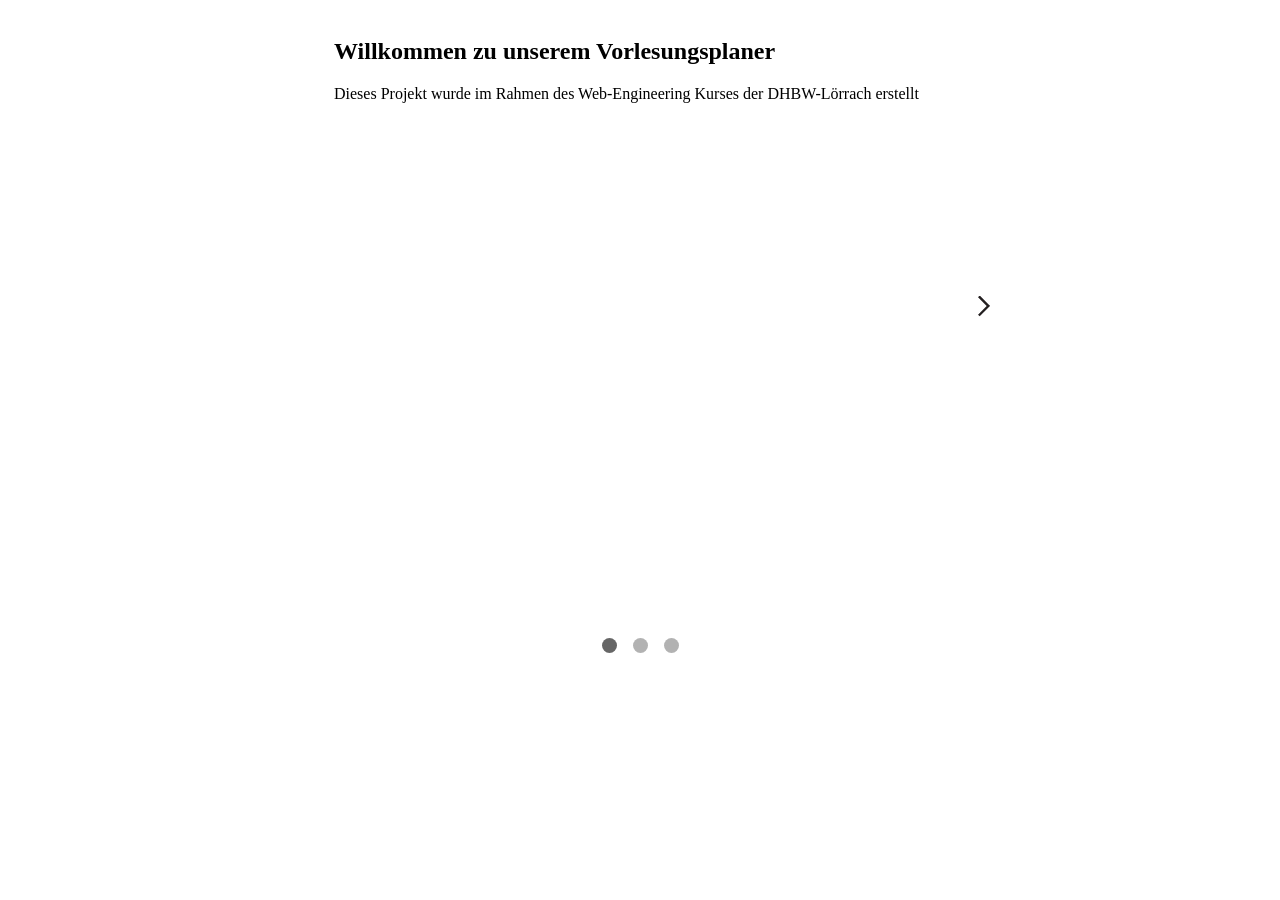
==== carousel_entrypage.html @ ce2f3516 "Added caroussel (left arrow not working yet)" ====
<!DOCTYPE HTML>
    <HTML>
        <HEAD>
            <meta charset="UTF-8">
            <title>Vorlesungsplaner Carousel</title>
            <link rel="stylesheet" type="text/css" href="./style/carousel.css">
            
        </HEAD>
        <BODY>
            <div class="carousel">
                <button class="carousel_button" id="left" style="display: none" onclick="prevButtonEvent()">
                    <img src="images/nav_left.svg" alt="Icon not found">
                </button>
                <div class="carousel_track_container">
                    <ul class="carousel_track">
                        <li class="carousel_slide" id="current-slide">
                            <article id="0">
                                <h2>Willkommen zu unserem Vorlesungsplaner</h2>
                                <p>Dieses Projekt wurde im Rahmen des Web-Engineering Kurses der DHBW-Lörrach erstellt</p>
                            </article>
                        </li>
                        <li class="carousel_slide">
                            <article id="0" style="display: none;">
                                <h2>Über uns</h2>
                                <p>Dieses Projekt wurde von Niklas Reinke, Marvin Obert und Ugurtan Can Cetin erstellt.<br> Kennengelernt haben wir uns im ersten Semester des Studienganges Informatik der DHBW Lörrach.</p>
                            </article>
                        </li>
                        <li class="carousel_slide">
                            <article id="0">
                                <h2>Funktionen des Vorlesungsplaners</h2>
                                <p>Der Vorlesungsplaner hat die Grund CRUD-Operationen und diese kann man für Studiengänge, Vorlesungen, Semester, Dozenten und Vorlesungstermine durchführen. <br/> 
                                    Außerdem kann man die jahrgänge, Dozenten, etc. auch noch im Nachhinein hinzufügen. <br> Es ist auch eine Dashboard-Page verfügbar, der die wichtigsten Termine auf einem Punkt zeigt.
                                </p>
                            </article>
                        </li>
                    </ul>
                </div>
                <button class="carousel_button" id="right" onclick="nextButtonEvent()">
                    <img src="images/nav_left.svg" alt="Icon not found" style='transform: rotate(180deg)'>
                </button>

                <div class="carousel_navigation">
                    <button class="carousel_indicator" id="current-slide"></button>
                    <button class="carousel_indicator"></button>
                    <button class="carousel_indicator"></button>
                </div>
            </div>
            <script type="text/javascript" src="./design_code/carousel_code.js"></script>
        </BODY>
    </HTML>
---- style/carousel.css ----
div.carousel {
    position: relative;
    height: 600px;
    width: 50%;
    margin: 0 auto;
}

div.carousel > p {
    width: 100%;
    height: 100%;
    object-fit: cover;
}

div.carousel_track_container {
    padding: 10px;
    height:100%;
    position: relative;
}

ul.carousel_track {
    padding: 0;
    margin: 0;
    list-style: none;
    position: relative;
    height: 100%;
    transition: transform 250ms ease-in;
}

li.carousel_slide {
    position: absolute;
    top: 0;
    bottom: 0;
    width: 100%;
}

button.carousel_button {
    position: absolute;
    top: 50%;
    transform: translateY(-50%);
    height: 200px;
    background: transparent;
    border: 0;
    cursor: pointer;
}

button.carousel_button#left {
    left: -40px;
    cursor: pointer
}

button.carousel_button#right {
    right: -40px;
}

button > img {
    width: 12px;
}

div.carousel_navigation {
    display: flex;
    justify-content: center;
    padding: 10px 0;
}

button.carousel_indicator {
    border: 0;
    border-radius: 50%;
    width: 15px;
    height: 15px;
    background: rgb(0,0,0,.3);
    margin: 0 8px;
    cursor: pointer}

button.carousel_indicator#current-slide {
    background: rgba(0,0,0,.60)
}
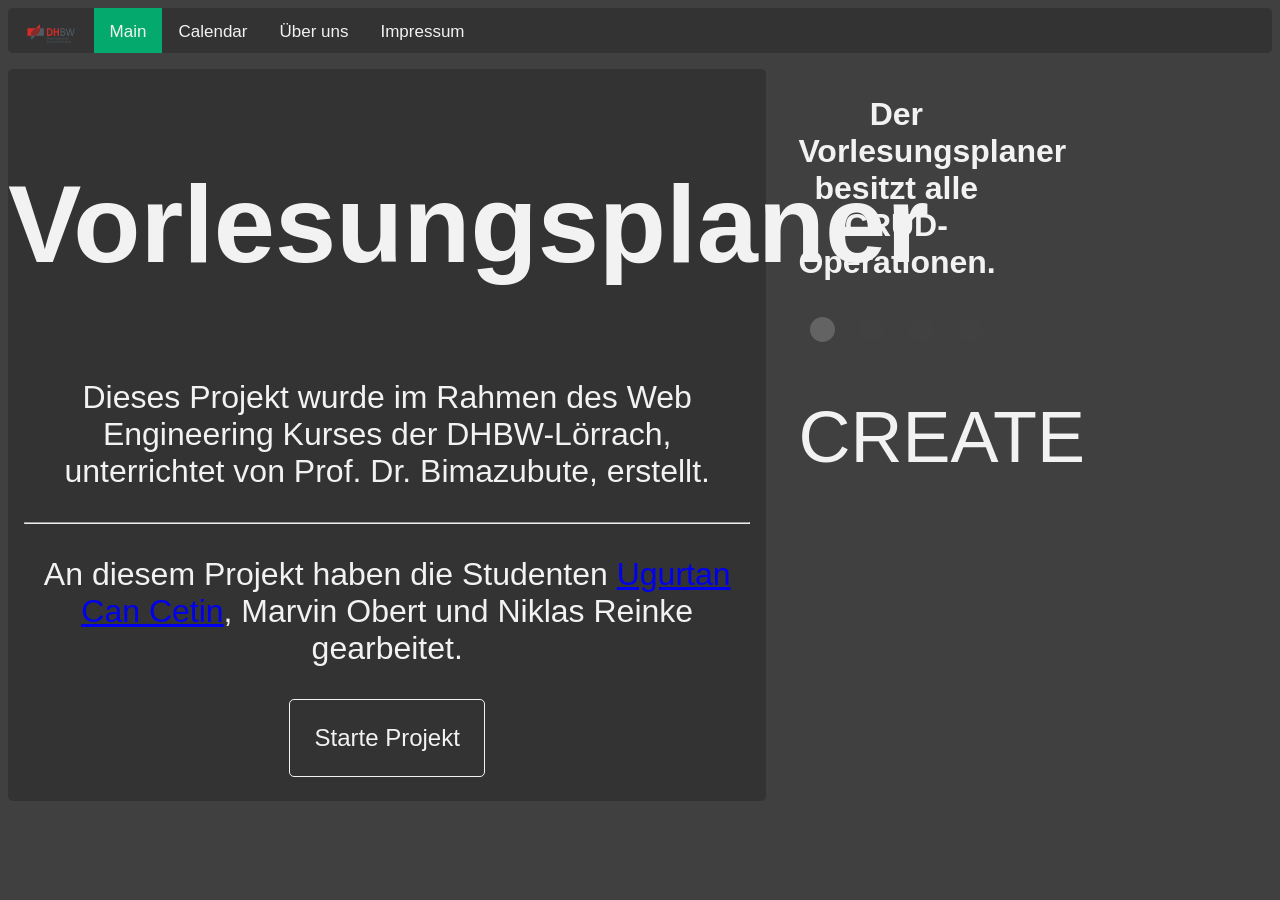
==== commit 2d9c7343: "Changed carousel and mainpage" ====
--- a/carousel_entrypage.html
+++ b/carousel_entrypage.html
@@ -1,50 +1,48 @@
-<!DOCTYPE HTML>
-    <HTML>
-        <HEAD>
-            <meta charset="UTF-8">
-            <title>Vorlesungsplaner Carousel</title>
-            <link rel="stylesheet" type="text/css" href="./style/carousel.css">
-            
-        </HEAD>
-        <BODY>
-            <div class="carousel">
-                <button class="carousel_button" id="left" style="display: none" onclick="prevButtonEvent()">
-                    <img src="images/nav_left.svg" alt="Icon not found">
-                </button>
-                <div class="carousel_track_container">
-                    <ul class="carousel_track">
-                        <li class="carousel_slide" id="current-slide">
-                            <article id="0">
-                                <h2>Willkommen zu unserem Vorlesungsplaner</h2>
-                                <p>Dieses Projekt wurde im Rahmen des Web-Engineering Kurses der DHBW-Lörrach erstellt</p>
-                            </article>
-                        </li>
-                        <li class="carousel_slide">
-                            <article id="0" style="display: none;">
-                                <h2>Über uns</h2>
-                                <p>Dieses Projekt wurde von Niklas Reinke, Marvin Obert und Ugurtan Can Cetin erstellt.<br> Kennengelernt haben wir uns im ersten Semester des Studienganges Informatik der DHBW Lörrach.</p>
-                            </article>
-                        </li>
-                        <li class="carousel_slide">
-                            <article id="0">
-                                <h2>Funktionen des Vorlesungsplaners</h2>
-                                <p>Der Vorlesungsplaner hat die Grund CRUD-Operationen und diese kann man für Studiengänge, Vorlesungen, Semester, Dozenten und Vorlesungstermine durchführen. <br/> 
-                                    Außerdem kann man die jahrgänge, Dozenten, etc. auch noch im Nachhinein hinzufügen. <br> Es ist auch eine Dashboard-Page verfügbar, der die wichtigsten Termine auf einem Punkt zeigt.
-                                </p>
-                            </article>
-                        </li>
-                    </ul>
-                </div>
-                <button class="carousel_button" id="right" onclick="nextButtonEvent()">
-                    <img src="images/nav_left.svg" alt="Icon not found" style='transform: rotate(180deg)'>
-                </button>
-
-                <div class="carousel_navigation">
-                    <button class="carousel_indicator" id="current-slide"></button>
-                    <button class="carousel_indicator"></button>
-                    <button class="carousel_indicator"></button>
-                </div>
+<!DOCTYPE html>
+    <html lang="de">
+    <head>
+        <meta charset="UTF-8">
+        <meta name="viewport" content="width=device-width, initial-scale=1.0">
+        <link rel="stylesheet" type="text/css" href="style/carousel.css"/>
+        <title>Vorlesungsplaner</title>
+    </head>
+    <body>
+        <div class="topnav">
+            <a class="dhbw" href="https://dhbw-loerrach.de/home" target="_blank">
+                <img src="images/dhbw-logo.svg">
+            </a>
+            <a class="active" href="#home">Main</a>
+            <a href="#news">Calendar</a>
+            <a href="#contact">Über uns</a>
+            <a href="#about">Impressum</a>
+        </div>
+        <div class="wrapper">
+            <article id="left">
+                <h1>Vorlesungsplaner</h1>
+                <p>
+                    Dieses Projekt wurde im Rahmen des Web Engineering Kurses der DHBW-Lörrach, unterrichtet von Prof. Dr. Bimazubute, erstellt.
+                    <hr style="margin: 0 1em 0 1em"/>
+                </p>
+                <p>
+                    An diesem Projekt haben die Studenten <a class="link" href="https://www.linkedin.com/in/ugurtan-can-cetin-b7a3b220b">Ugurtan Can Cetin</a>, Marvin Obert und Niklas Reinke gearbeitet.
+                </p>
+                <button class="start" onclick="">Starte Projekt</button>
+            </article>
+            <aside id="right">
+                <div class="asideInner">
+                    <h1 class="imgText">
+                        Der Vorlesungsplaner besitzt alle CRUD-Operationen.
+                    </h1>
+                    <Label class="slideLabel">CREATE</Label>
+                    <div class="slideButtons">
+                        <button class="active" onclick="slideButtonsClicked(this)"></button>
+                        <button class="inactive" onclick="slideButtonsClicked(this)"></button>
+                        <button class="inactive" onclick="slideButtonsClicked(this)"></button>
+                        <button class="inactive" onclick="slideButtonsClicked(this)"></button>
+                    </div>
             </div>
-            <script type="text/javascript" src="./design_code/carousel_code.js"></script>
-        </BODY>
-    </HTML>+            </aside>
+        </div>
+        <script src="design_code/carousel_code.js"></script>
+    </body>
+    </html>
--- a/style/carousel.css
+++ b/style/carousel.css
@@ -1,76 +1,187 @@
-div.carousel {
-    position: relative;
-    height: 600px;
-    width: 50%;
-    margin: 0 auto;
+.dhbw {
+  height: 25px;
+  display: flex;
+  justify-content: end;
 }
 
-div.carousel > p {
-    width: 100%;
-    height: 100%;
-    object-fit: cover;
+.slideBackground {
+  background-size: cover;
 }
 
-div.carousel_track_container {
-    padding: 10px;
-    height:100%;
-    position: relative;
+a.dhbw > img {
+  height: 25px;
 }
 
-ul.carousel_track {
-    padding: 0;
-    margin: 0;
-    list-style: none;
-    position: relative;
-    height: 100%;
-    transition: transform 250ms ease-in;
+body {
+  color: #f2f2f2;
+  background-color: rgba(39, 39, 39, 0.884);
+  font-family: sans-serif;
 }
 
-li.carousel_slide {
-    position: absolute;
-    top: 0;
-    bottom: 0;
-    width: 100%;
+.topnav {
+  background-color: #333;
+  overflow: hidden;
+  border-radius: 5px;
+  max-height: 45px;
 }
 
-button.carousel_button {
-    position: absolute;
-    top: 50%;
-    transform: translateY(-50%);
-    height: 200px;
-    background: transparent;
-    border: 0;
-    cursor: pointer;
+.topnav a {
+  float: left;
+  color: #f2f2f2;
+  text-align: center;
+  padding: 14px 16px;
+  text-decoration: none;
+  font-size: 17px;
+  height:100%;
+}
+.topnav a:hover {
+background-color: #f2f2f2;
+color: black;
+}
+.topnav a.active {
+background-color: #04AA6D;
+color: #f2f2f2;
 }
 
-button.carousel_button#left {
-    left: -40px;
-    cursor: pointer
+.wrapper {
+  min-width: 500px;
+  width: 100%;
+  min-height: 500px;
+  height: 100%;
+  margin-top: 1em;
+  display: flex;
+  flex-direction: row;
+  justify-content: center;
 }
 
-button.carousel_button#right {
-    right: -40px;
+article {
+  width:60%;
+  background-color: #333;
+  min-height: 400px;
+  max-height: 800px;
+  height: 800px;
+  height: 80%;
+  text-align: center;
+  border-radius: 5px;
 }
 
-button > img {
-    width: 12px;
+article h1 {
+  font-size: 110px;
 }
 
-div.carousel_navigation {
-    display: flex;
-    justify-content: center;
-    padding: 10px 0;
+article p{
+  font-size: xx-large;
+  margin: 1em
 }
 
-button.carousel_indicator {
-    border: 0;
-    border-radius: 50%;
-    width: 15px;
-    height: 15px;
-    background: rgb(0,0,0,.3);
-    margin: 0 8px;
-    cursor: pointer}
+aside {
+  margin-left: 1em;
+  display:block;
+  width: 40%;
+  background-color: #333;
+  border-radius: 5px;
+  min-height: 400px;
+  max-height: 800px;
+  padding: 0;
+  text-align: center;
+  position: relative;
+  filter: blur('5px');
+}
+.asideInner {
+  margin-left: 1em;
+  display:block;
+  width: 40%;
+  border-radius: 5px;
+  min-height: 400px;
+  max-height: 800px;
+  padding: 0;
+  text-align: center;
+  position: relative;
+}
 
-button.carousel_indicator#current-slide {
-    background: rgba(0,0,0,.60)
+aside img {
+  max-width: 88%;
+  max-height: 70%;
+  display: block;
+  margin: 1em;
+  opacity:0.7;
+  position: relative;
+  border-radius: 2px;
+  
+}
+
+aside h1 {
+  color:#f2f2f2;
+  font-size: xx-large;
+}
+
+aside label{
+  font-size: 72px;
+  left: 0;
+  position: absolute;
+  text-align: center;
+  top: 300px;
+  width:100%;
+}
+button {
+  cursor: pointer;
+}
+
+button.start {
+  padding: 1em;
+  margin-bottom: 1em;
+  color:#f2f2f2;
+  font-size: x-large;
+  background-color: transparent;
+  border-radius: 5px;
+  border: 1px solid #f2f2f2;
+  transition: 0.20s ease-in;
+}
+
+button.start:hover {
+  color:#333;
+  background-color: #f2f2f2;
+}
+
+.start:after {
+  position: absolute;
+
+  bottom: 0;
+  left: 0;
+  right: 0;
+  top: 100%;
+  z-index: -1;
+}
+
+.start:hover:after {
+  top: 0;
+}
+
+div.slideButtons button {
+  border-radius: 50%;
+  height:25px;
+  width:25px;
+  border: 0px;
+  margin: 10px;
+}
+
+div.slideButtons button.inactive{
+  background-color: rgb(66, 65, 65);
+}
+
+div.slideButtons button.active{
+  background-color: rgb(99, 99, 99);
+}
+
+div.slideButtons button.inactive{
+  transition: 0.20s ease-in;
+}
+
+div.slideButtons button.inactive:hover{
+  background-color: rgb(150, 148, 148);
+  
+}
+
+div.slideButtons button.inactive:hover:after {
+  top:0;
 }
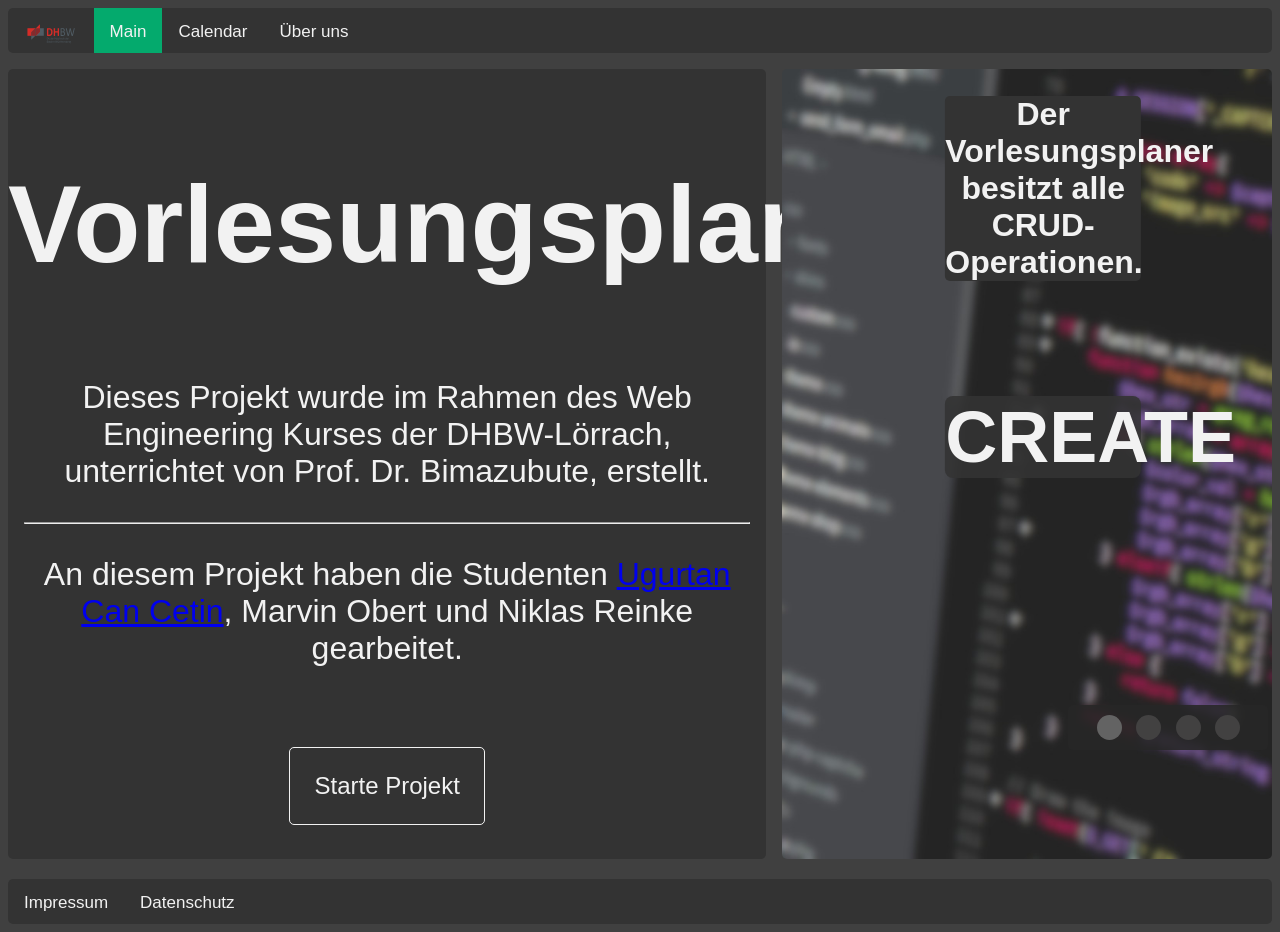
==== commit b8a83b4b: "Finished entrypage with carousel and footer" ====
--- a/carousel_entrypage.html
+++ b/carousel_entrypage.html
@@ -14,7 +14,6 @@
             <a class="active" href="#home">Main</a>
             <a href="#news">Calendar</a>
             <a href="#contact">Über uns</a>
-            <a href="#about">Impressum</a>
         </div>
         <div class="wrapper">
             <article id="left">
@@ -32,17 +31,22 @@
                 <div class="asideInner">
                     <h1 class="imgText">
                         Der Vorlesungsplaner besitzt alle CRUD-Operationen.
+                        <Label class="slideLabel">CREATE</Label>
                     </h1>
-                    <Label class="slideLabel">CREATE</Label>
+                    <br/>
                     <div class="slideButtons">
                         <button class="active" onclick="slideButtonsClicked(this)"></button>
                         <button class="inactive" onclick="slideButtonsClicked(this)"></button>
                         <button class="inactive" onclick="slideButtonsClicked(this)"></button>
                         <button class="inactive" onclick="slideButtonsClicked(this)"></button>
                     </div>
-            </div>
+                </div>
             </aside>
         </div>
         <script src="design_code/carousel_code.js"></script>
     </body>
+    <footer>
+        <a  href="impressum.html" target="_blank">Impressum</a>
+        <a  href="datenschutz.html" target="_blank">Datenschutz</a>
+    </footer>
     </html>
--- a/style/carousel.css
+++ b/style/carousel.css
@@ -4,6 +4,31 @@
   justify-content: end;
 }
 
+footer {
+  margin-top: 10px;
+  background-color: #333;
+  overflow: hidden;
+  border-radius: 5px;
+  min-height: 45px;
+  max-height: 45px;
+  width: 100%;
+}
+
+footer a{
+  float: left;
+  padding:14px 16px;
+  color: #f2f2f2;
+  text-align: center;
+  text-decoration: none;
+  font-size: 17px;
+  height:100%;
+}
+
+footer > a:hover {
+  background-color: #f2f2f2;
+  color: black;
+}
+
 .slideBackground {
   background-size: cover;
 }
@@ -34,10 +59,12 @@
   font-size: 17px;
   height:100%;
 }
+
 .topnav a:hover {
 background-color: #f2f2f2;
 color: black;
 }
+
 .topnav a.active {
 background-color: #04AA6D;
 color: #f2f2f2;
@@ -46,7 +73,7 @@
 .wrapper {
   min-width: 500px;
   width: 100%;
-  min-height: 500px;
+  min-height: 800px;
   height: 100%;
   margin-top: 1em;
   display: flex;
@@ -57,9 +84,9 @@
 article {
   width:60%;
   background-color: #333;
-  min-height: 400px;
-  max-height: 800px;
-  height: 800px;
+  min-height: 790px;
+  max-height: 790px;
+  height: 790px;
   height: 80%;
   text-align: center;
   border-radius: 5px;
@@ -80,12 +107,11 @@
   width: 40%;
   background-color: #333;
   border-radius: 5px;
-  min-height: 400px;
-  max-height: 800px;
+  min-height: 790px;
+  max-height: 790px;
   padding: 0;
   text-align: center;
   position: relative;
-  filter: blur('5px');
 }
 .asideInner {
   margin-left: 1em;
@@ -96,17 +122,19 @@
   max-height: 800px;
   padding: 0;
   text-align: center;
-  position: relative;
-}
-
-aside img {
-  max-width: 88%;
-  max-height: 70%;
-  display: block;
-  margin: 1em;
-  opacity:0.7;
-  position: relative;
-  border-radius: 2px;
+  position: absolute;
+}
+
+.imgText {
+  background-color: #333;
+  border-radius: 5px;
+  translate: 75%;
+  width:100%;
+}
+
+.imgText .slideLabel{
+  background:rgba(51, 51, 51, 0.884);
+  border-radius: 8px;
   
 }
 
@@ -123,12 +151,14 @@
   top: 300px;
   width:100%;
 }
+
 button {
   cursor: pointer;
 }
 
 button.start {
   padding: 1em;
+  margin-top:2em;
   margin-bottom: 1em;
   color:#f2f2f2;
   font-size: x-large;
@@ -157,12 +187,40 @@
   top: 0;
 }
 
+div.slideButtons {
+  background: rgba(39, 39, 39, 0.884);
+  border-radius: 5px;
+  width: 200px;
+  position: relative;
+  top: 380px;
+  left: 270px;
+}
+
+div.slideButtons button:first-child {
+  margin-right: 5px;
+}
+
+div.slideButtons button:nth-child(2){
+  margin-left: 5px;
+  margin-right: 5px;
+}
+
+div.slideButtons button:nth-child(3){
+  margin-left: 5px;
+  margin-right: 5px;
+}
+
+div.slideButtons button:nth-child(4){
+  margin-left: 5px;
+}
+
 div.slideButtons button {
+  margin-top: 10px;
+  margin-bottom: 10px;
   border-radius: 50%;
   height:25px;
   width:25px;
   border: 0px;
-  margin: 10px;
 }
 
 div.slideButtons button.inactive{
